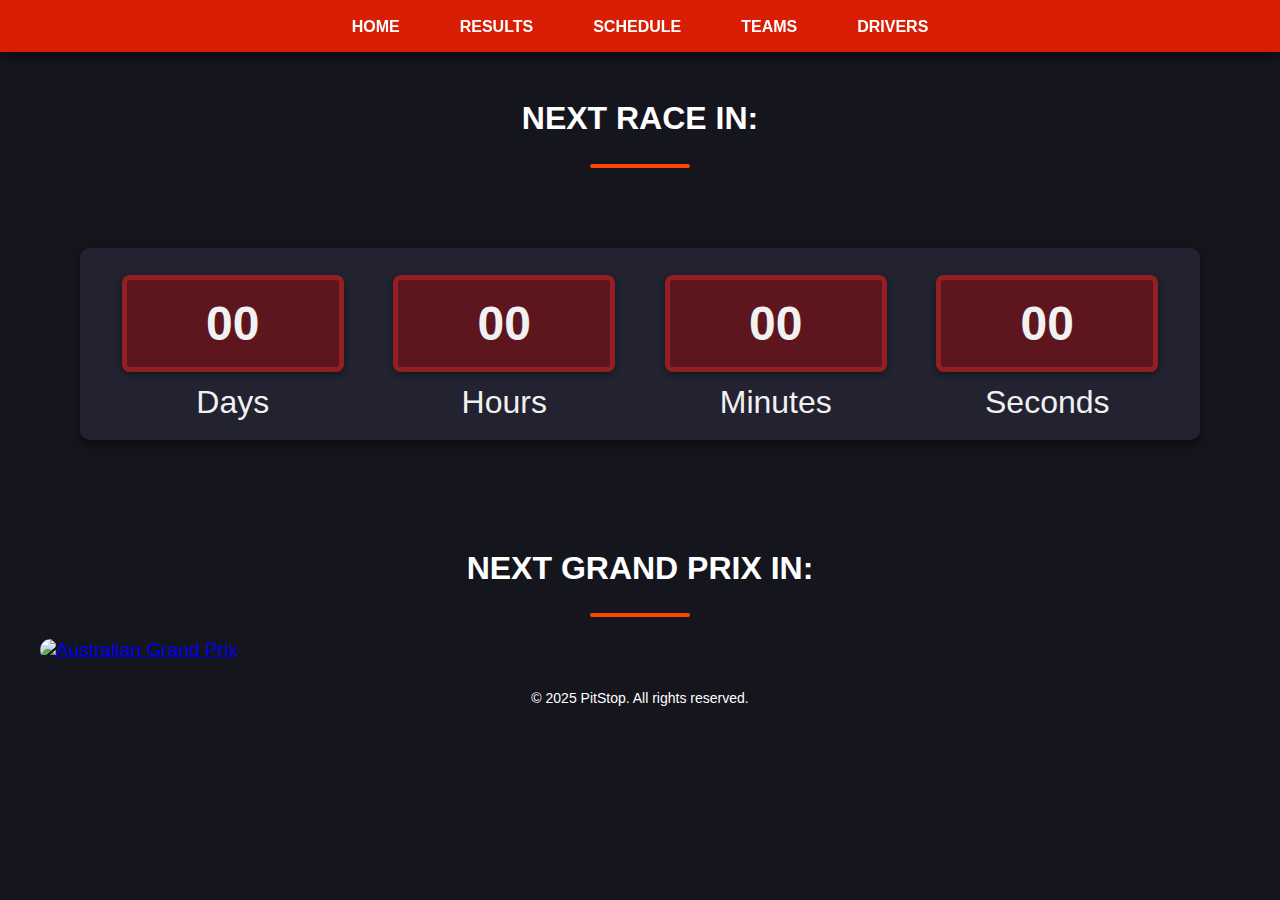
==== pages/schedule.html @ 48881f42 "Add files via upload" ====
<!DOCTYPE html>
<html lang="en">
<head>
    <meta charset="UTF-8">
    <meta name="viewport" content="width=device-width, initial-scale=1.0">
    <title>PitStop</title>
    <link rel="stylesheet" href="../styles/schedule.css">
</head>
<body>
    <ul class ="navbar">
        <li><a href="../index.html">HOME</a></li>
        <li><a href="results.html">RESULTS</a></li>
        <li><a href="schedule.html">SCHEDULE</a></li>
        <li><a href="teams.html">TEAMS</a></li>
        <li><a href="drivers.html">DRIVERS</a></li>
    </ul>
    <h2>NEXT RACE IN: </h2>
    <hr>

    <table id="countdown">
        <tr id="countdown-timer">
            <td><span id="days">x</span></td>
            <td><span id="hours">x</span></td>
            <td><span id="minutes">x</span></td>
            <td><span id="seconds">x</span></td>
        </tr>
        <tr id="countdown-labels">
            <td><span>Days</span></td>
            <td><span>Hours</span></td>
            <td><span>Minutes</span></td>
            <td><span>Seconds</span></td>
        </tr>
    </table>
    <h2>Next Grand Prix In:</h2>
    <hr>
    <br>
    <a href="https://www.grandprix.com.au/"><img src="images/_J6I4178.avif" alt="Australian Grand Prix"></a>
    <footer>
        <div class="footer-container">
            <p>© 2025 PitStop. All rights reserved.</p>
        </div>
    </footer>
    <script src="../scripts/countdownTimer.js"></script>
</body>
</html>
---- styles/schedule.css ----
body {
    background-color: #15151E;
    font-family: 'Poppins', sans-serif;
    font-size: 1.2em;
    color: white;
    margin: 0;
    padding: 0;
    display: flex;
    justify-content: center;
    flex-direction: column;
}

.navbar {
    display: flex;
    justify-content: center;
    align-items: center;
    background-color: #D81E05;
    margin: 0;
    position: fixed;
    box-shadow: 0px 4px 10px rgba(0, 0, 0, 0.5);
    top: 0;           
    left: 0;          
    width: 100%;      
    padding: 15px 0;
    z-index: 1000; 
}

.navbar li {
    list-style: none;
    margin: 0 15px;
}

.navbar a {
    text-decoration: none;
    color: white;
    font-weight: bold;
    font-size: 1rem;
    padding: 10px 15px;
    transition: 0.3s ease-in-out;
}

.navbar a:hover {
    color: #15151E;
    background-color: white;
    border-radius: 10px;
}

h2 {
    font-size: 2rem; 
    font-weight: bold; 
    text-transform: uppercase; 
    /* letter-spacing: 2px;  */
    color: #ffffff; 
    text-align: center;
    /* padding: 10px 0;  */
    margin-top: 100px;
    position: relative;
    text-align: center;
}

hr {
    width: 100px; 
    height: 4px; 
    background-color: #ff4500; 
    border: none;
    margin: auto; 
    border-radius: 2px; 
}


#countdown {
    font-size: 2rem;
    text-align: center;
    margin: 80px;
    margin-bottom: 10px;
    color: #f1f1f1;
    background-color: #222230;
    padding: 1rem;
    border-radius: 10px;
    box-shadow: 0px 4px 10px rgba(0, 0, 0, 0.5);
}

#countdown-timer span {
    display: inline-block;
    padding: 1rem;
    width: 180px;
    margin: 0.5rem;
    border: 5px solid #cb292980; 
    border-radius: 8px;
    background-color: #98090980; 
    color: #f1f1f1; 
    font-size: 3rem;
    font-weight: bold;
    box-shadow: 0 2px 6px rgba(0, 0, 0, 0.4);
}

a, img {
    margin: auto;
    width: 1200px;
    border-radius: 20px;
}

footer {
    bottom: 0;        
    left: 0;
    width: 100%;      
    background-color: #15151E;  
    color: white;
    text-align: center;
    padding: 15px 0;
    font-size: 14px;
}

.footer-container {
    display: flex;
    justify-content: center;
    align-items: center;
    max-width: 1200px;
    margin: 0 auto;
    padding: 0 20px;
}
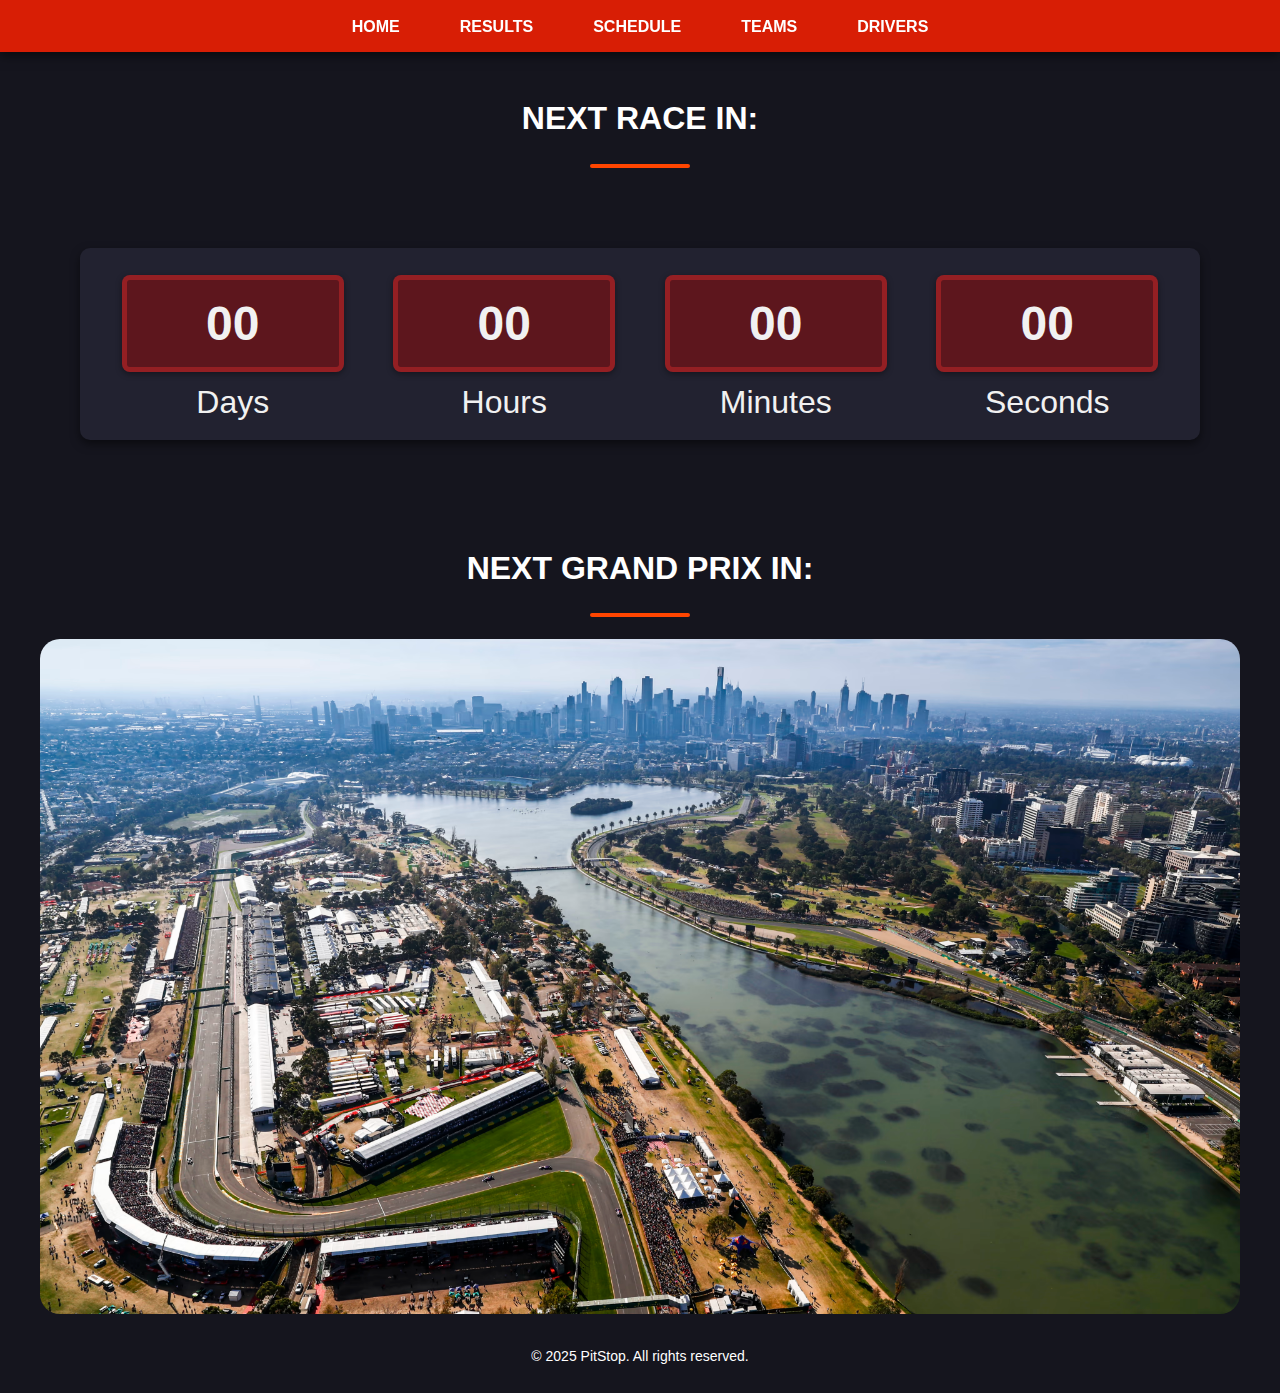
==== commit 4a20bf87: "Update schedule.html" ====
--- a/pages/schedule.html
+++ b/pages/schedule.html
@@ -34,7 +34,7 @@
     <h2>Next Grand Prix In:</h2>
     <hr>
     <br>
-    <a href="https://www.grandprix.com.au/"><img src="images/_J6I4178.avif" alt="Australian Grand Prix"></a>
+    <a href="https://www.grandprix.com.au/"><img src="../images/_J6I4178.avif" alt="Australian Grand Prix"></a>
     <footer>
         <div class="footer-container">
             <p>© 2025 PitStop. All rights reserved.</p>
@@ -42,4 +42,4 @@
     </footer>
     <script src="../scripts/countdownTimer.js"></script>
 </body>
-</html>+</html>
